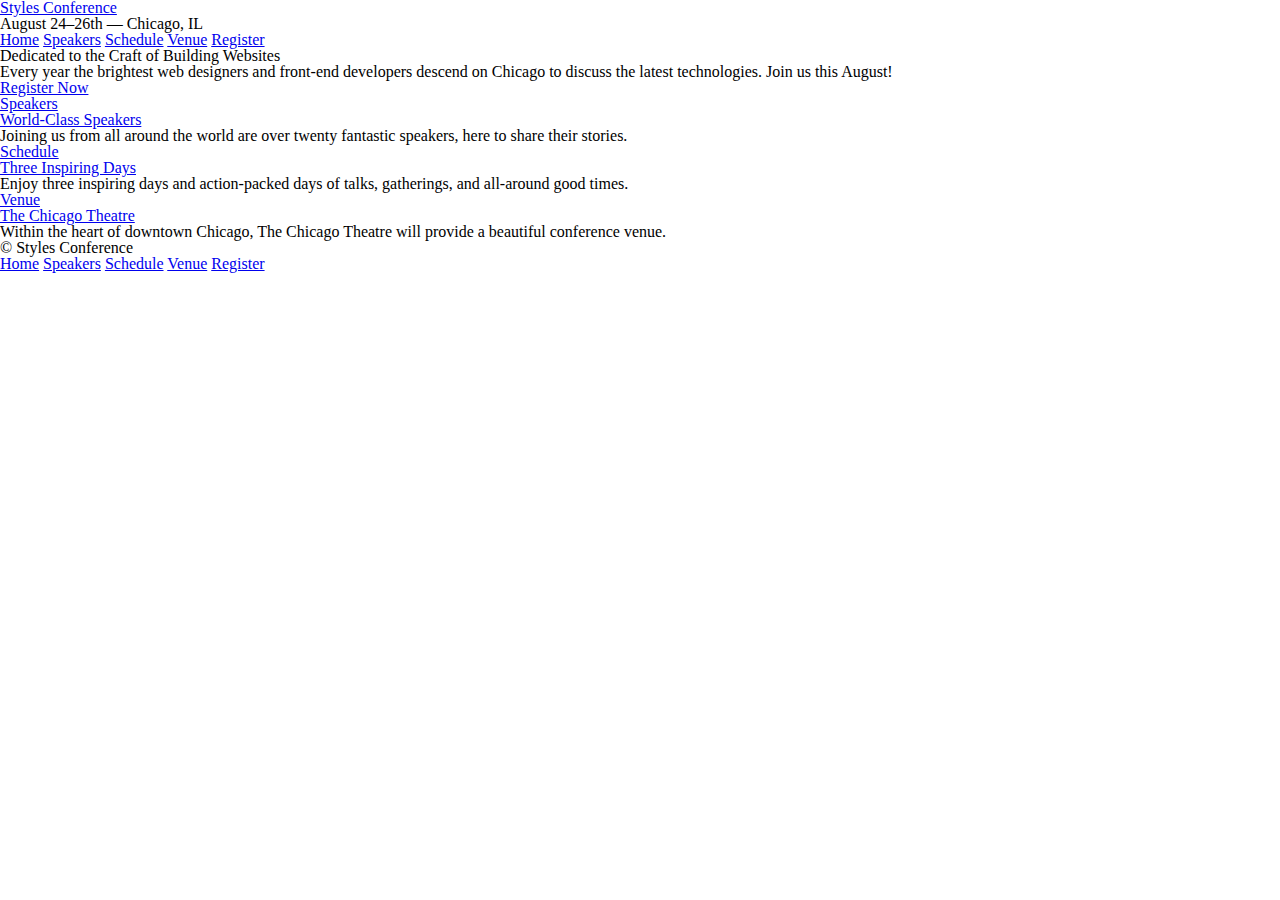
==== styles-conference/index.html @ 1bca7f79 "Getting to know HTML" ====
<!DOCTYPE html>
<html lang="en">
<head>
  <meta charset="UTF-8">
  <title>Styles Conference</title>
  <link rel="stylesheet" href="assets/stylesheets/main.css">
</head>
<body>
  <header>
    <h1>
      <a href="index.html">Styles Conference</a>
    </h1>
    <h3>August 24&ndash;26th &mdash; Chicago, IL</h3>

    <nav>
      <a href="index.html">Home</a>
      <a href="speakers.html">Speakers</a>
      <a href="schedule.html">Schedule</a>
      <a href="venue.html">Venue</a>
      <a href="register.html">Register</a>
    </nav>

  </header>
  <section>
    <h2>Dedicated to the Craft of Building Websites</h2>
    <p>Every year the brightest web designers and front-end developers descend on Chicago to discuss the latest technologies. Join us this August!</p>
    <a href="register.html">Register Now</a>
  </section>

  <section>
     <section>
      <a href="speakers.html">
        <h5>Speakers</h5>
        <h3>World-Class Speakers</h3>
      </a>
       <p>Joining us from all around the world are over twenty fantastic speakers, here to share their stories.</p>
     </section>
     <section>
       <a href="schedule.html">
        <h5>Schedule</h5>
        <h3>Three Inspiring Days</h3>
      </a>
       <p>Enjoy three inspiring days and action-packed days of talks, gatherings, and all-around good times.</p>
     </section>
      <section>
        <a href="venue.html">
          <h5>Venue</h5>
          <h3>The Chicago Theatre</h3>
        </a>
        <p>Within the heart of downtown Chicago, The Chicago Theatre will provide a beautiful conference venue.</p>
      </section>

  </section>
  <footer>

    <small>&copy; Styles Conference</small>

       <nav>
      <a href="index.html">Home</a>
      <a href="speakers.html">Speakers</a>
      <a href="schedule.html">Schedule</a>
      <a href="venue.html">Venue</a>
      <a href="register.html">Register</a>
    </nav>

  </footer>
</body>
</html>
---- styles-conference/assets/stylesheets/main.css ----
/* http://meyerweb.com/eric/tools/css/reset/ 2. v2.0 | 20110126
  License: none (public domain)
*/

html, body, div, span, applet, object, iframe,
h1, h2, h3, h4, h5, h6, p, blockquote, pre,
a, abbr, acronym, address, big, cite, code,
del, dfn, em, img, ins, kbd, q, s, samp,
small, strike, strong, sub, sup, tt, var,
b, u, i, center,
dl, dt, dd, ol, ul, li,
fieldset, form, label, legend,
table, caption, tbody, tfoot, thead, tr, th, td,
article, aside, canvas, details, embed,
figure, figcaption, footer, header, hgroup,
menu, nav, output, ruby, section, summary,
time, mark, audio, video {
  margin: 0;
  padding: 0;
  border: 0;
  font-size: 100%;
  font: inherit;
  vertical-align: baseline;
}
/* HTML5 display-role reset for older browsers */
article, aside, details, figcaption, figure,
footer, header, hgroup, menu, nav, section {
  display: block;
}
body {
  line-height: 1;
}
ol, ul {
  list-style: none;
}
blockquote, q {
  quotes: none;
}
blockquote:before, blockquote:after,
q:before, q:after {
  content: '';
  content: none;
}
table {
  border-collapse: collapse;
  border-spacing: 0;
}
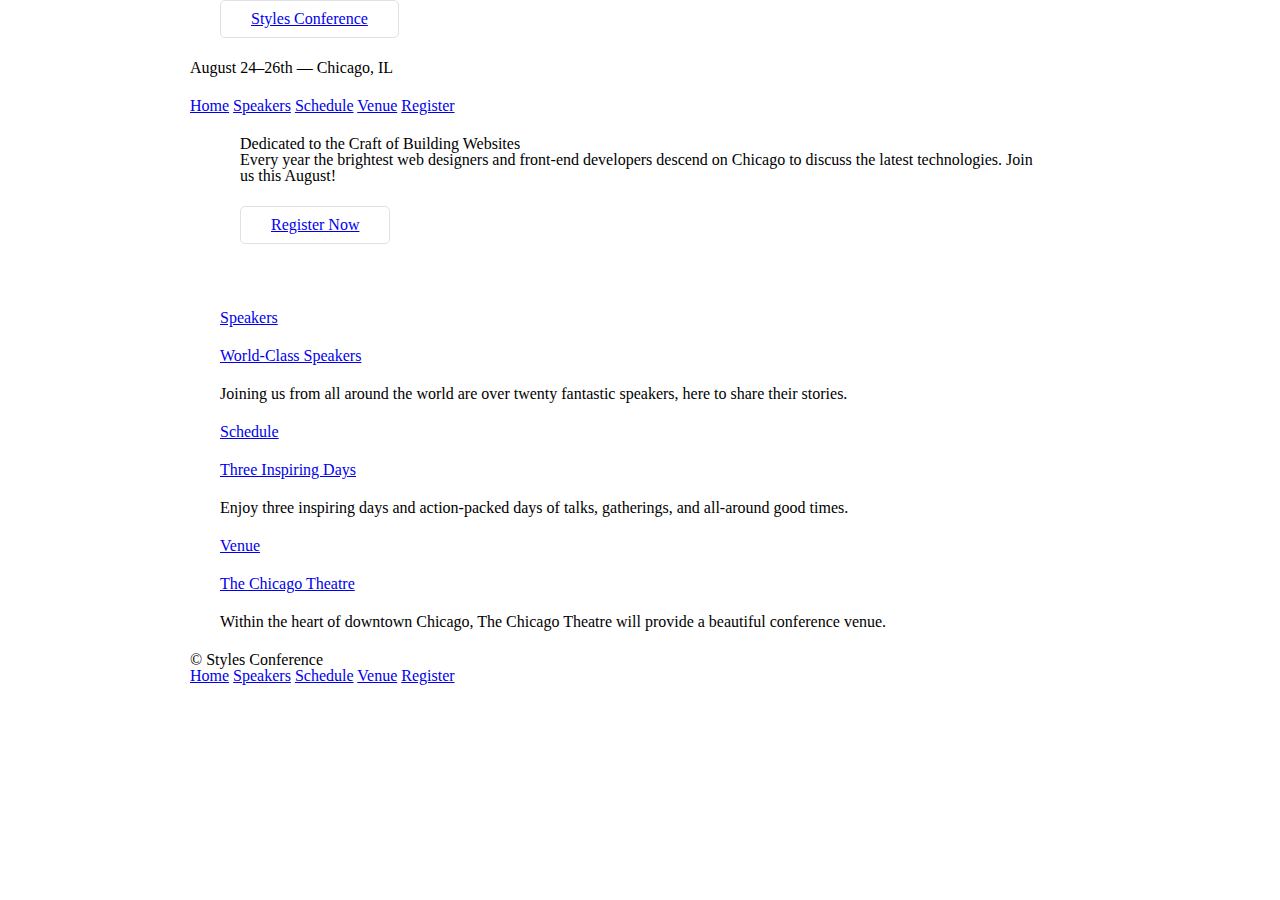
==== commit 667fb08b: "Box model" ====
--- a/styles-conference/index.html
+++ b/styles-conference/index.html
@@ -6,10 +6,12 @@
   <link rel="stylesheet" href="assets/stylesheets/main.css">
 </head>
 <body>
-  <header>
-    <h1>
-      <a href="index.html">Styles Conference</a>
-    </h1>
+  <header class="container">
+    <section class="container">
+      <h1>
+        <a href="index.html" class="btn btn-alt">Styles Conference</a>
+      </h1>
+    </section>
     <h3>August 24&ndash;26th &mdash; Chicago, IL</h3>
 
     <nav>
@@ -21,28 +23,28 @@
     </nav>
 
   </header>
-  <section>
+  <section class=" hero container">
     <h2>Dedicated to the Craft of Building Websites</h2>
     <p>Every year the brightest web designers and front-end developers descend on Chicago to discuss the latest technologies. Join us this August!</p>
-    <a href="register.html">Register Now</a>
+    <a href="register.html" class="btn btn-alt">Register Now</a>
   </section>
 
-  <section>
-     <section>
+  <section class="container">
+     <section class="container">
       <a href="speakers.html">
         <h5>Speakers</h5>
         <h3>World-Class Speakers</h3>
       </a>
        <p>Joining us from all around the world are over twenty fantastic speakers, here to share their stories.</p>
      </section>
-     <section>
+     <section class="container">
        <a href="schedule.html">
         <h5>Schedule</h5>
         <h3>Three Inspiring Days</h3>
       </a>
        <p>Enjoy three inspiring days and action-packed days of talks, gatherings, and all-around good times.</p>
      </section>
-      <section>
+      <section class="container">
         <a href="venue.html">
           <h5>Venue</h5>
           <h3>The Chicago Theatre</h3>
@@ -51,7 +53,7 @@
       </section>
 
   </section>
-  <footer>
+  <footer class="container">
 
     <small>&copy; Styles Conference</small>
 
--- a/styles-conference/assets/stylesheets/main.css
+++ b/styles-conference/assets/stylesheets/main.css
@@ -44,4 +44,62 @@
 table {
   border-collapse: collapse;
   border-spacing: 0;
+}
+
+/*
+  ========================================
+  Grid
+  ========================================
+*/
+
+*,
+*:before,
+*:after {
+  -webkit-box-sizing: border-box;
+     -moz-box-sizing: border-box;
+          box-sizing: border-box;
+}
+
+.container {
+  width: 960px;
+  padding-left: 30px;
+  padding-right: 30px;
+  margin: 0 auto;
+}
+
+/*
+  ========================================
+  Typography
+  ========================================
+*/
+
+h1, h3, h4, h5, p {
+  margin-bottom: 22px;
+}
+
+/*
+  ========================================
+  Buttons
+  ========================================
+*/
+
+.btn {
+  border-radius: 5px;
+  display: inline-block;
+  margin: 0;
+}
+
+.btn-alt {
+  border: 1px solid #dfe2e5;
+  padding: 10px 30px;
+}
+
+/*
+  ========================================
+  Home
+  ========================================
+*/
+
+.hero {
+  padding: 22px 80px 66px 80px;
 }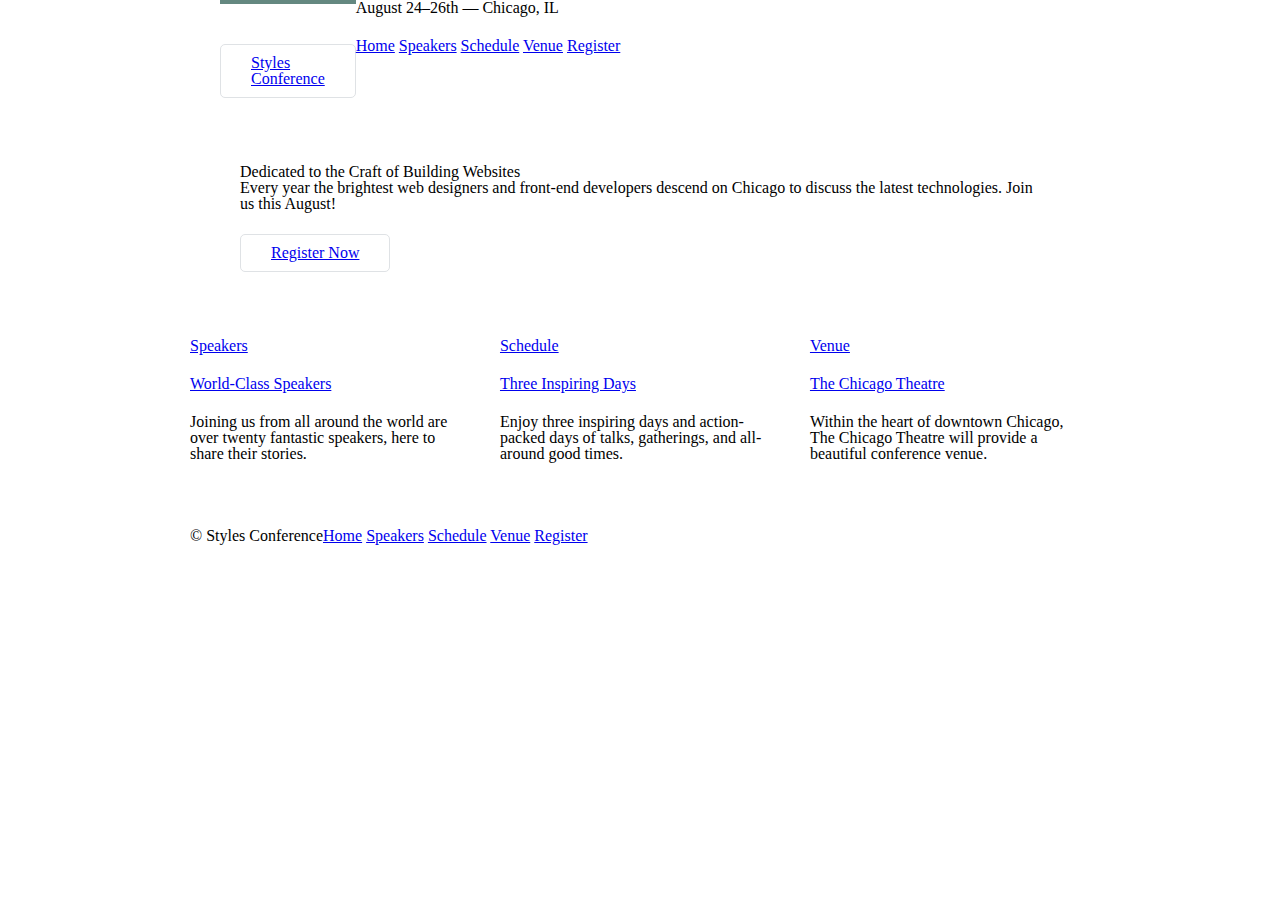
==== commit 33698d01: "Positioning content" ====
--- a/styles-conference/index.html
+++ b/styles-conference/index.html
@@ -6,10 +6,10 @@
   <link rel="stylesheet" href="assets/stylesheets/main.css">
 </head>
 <body>
-  <header class="container">
+  <header class="container group">
     <section class="container">
-      <h1>
-        <a href="index.html" class="btn btn-alt">Styles Conference</a>
+      <h1 class="logo">
+        <a href="index.html" class="btn btn-alt">Styles <br> Conference</a>
       </h1>
     </section>
     <h3>August 24&ndash;26th &mdash; Chicago, IL</h3>
@@ -23,28 +23,37 @@
     </nav>
 
   </header>
-  <section class=" hero container">
+  <section class="hero container">
     <h2>Dedicated to the Craft of Building Websites</h2>
     <p>Every year the brightest web designers and front-end developers descend on Chicago to discuss the latest technologies. Join us this August!</p>
     <a href="register.html" class="btn btn-alt">Register Now</a>
   </section>
 
-  <section class="container">
-     <section class="container">
+  <section class="grid">
+
+     <!-- Speakers -->
+
+     <section class="col-1-3">
       <a href="speakers.html">
         <h5>Speakers</h5>
         <h3>World-Class Speakers</h3>
       </a>
        <p>Joining us from all around the world are over twenty fantastic speakers, here to share their stories.</p>
-     </section>
-     <section class="container">
+     </section><!--
+
+     Schedule
+
+     --><section class="col-1-3">
        <a href="schedule.html">
         <h5>Schedule</h5>
         <h3>Three Inspiring Days</h3>
       </a>
        <p>Enjoy three inspiring days and action-packed days of talks, gatherings, and all-around good times.</p>
-     </section>
-      <section class="container">
+     </section><!--
+
+     Venue
+
+    --><section class="col-1-3">
         <a href="venue.html">
           <h5>Venue</h5>
           <h3>The Chicago Theatre</h3>
@@ -53,7 +62,7 @@
       </section>
 
   </section>
-  <footer class="container">
+  <footer class="primary-footer container group">
 
     <small>&copy; Styles Conference</small>
 
--- a/styles-conference/assets/stylesheets/main.css
+++ b/styles-conference/assets/stylesheets/main.css
@@ -60,11 +60,35 @@
           box-sizing: border-box;
 }
 
+.container,
+.grid {
+  margin: 0 auto;
+  width: 960px;
+}
+
 .container {
-  width: 960px;
   padding-left: 30px;
   padding-right: 30px;
-  margin: 0 auto;
+}
+
+.col-1-3 {
+  width: 33.33%;
+}
+.col-2-3 {
+  width: 66.66%;
+}
+
+.col-1-3,
+.col-2-3 {
+  display: inline-block;
+  vertical-align: top;
+}
+
+.grid,
+.col-1-3,
+.col-2-3 {
+  padding-left: 15px;
+  padding-right: 15px;
 }
 
 /*
@@ -102,4 +126,49 @@
 
 .hero {
   padding: 22px 80px 66px 80px;
+}
+
+/*
+  ========================================
+  Clearfix
+  ========================================
+*/
+.group:before,
+.group:after {
+  content: "";
+  display: table;
+}
+.group:after {
+  clear: both;
+}
+.group {
+  clear: both;
+  *zoom: 1;
+}
+
+/*
+  ========================================
+  Primary header
+  ========================================
+*/
+
+.logo {
+  float: left;
+  border-top: 4px solid #648880;
+  padding: 40px 0 22px 0;
+}
+
+/*
+  ========================================
+  Primary footer
+  ========================================
+*/
+
+.primary-footer small {
+  float: left;
+}
+
+.primary-footer {
+  padding-bottom: 44px;
+  padding-top: 44px;
 }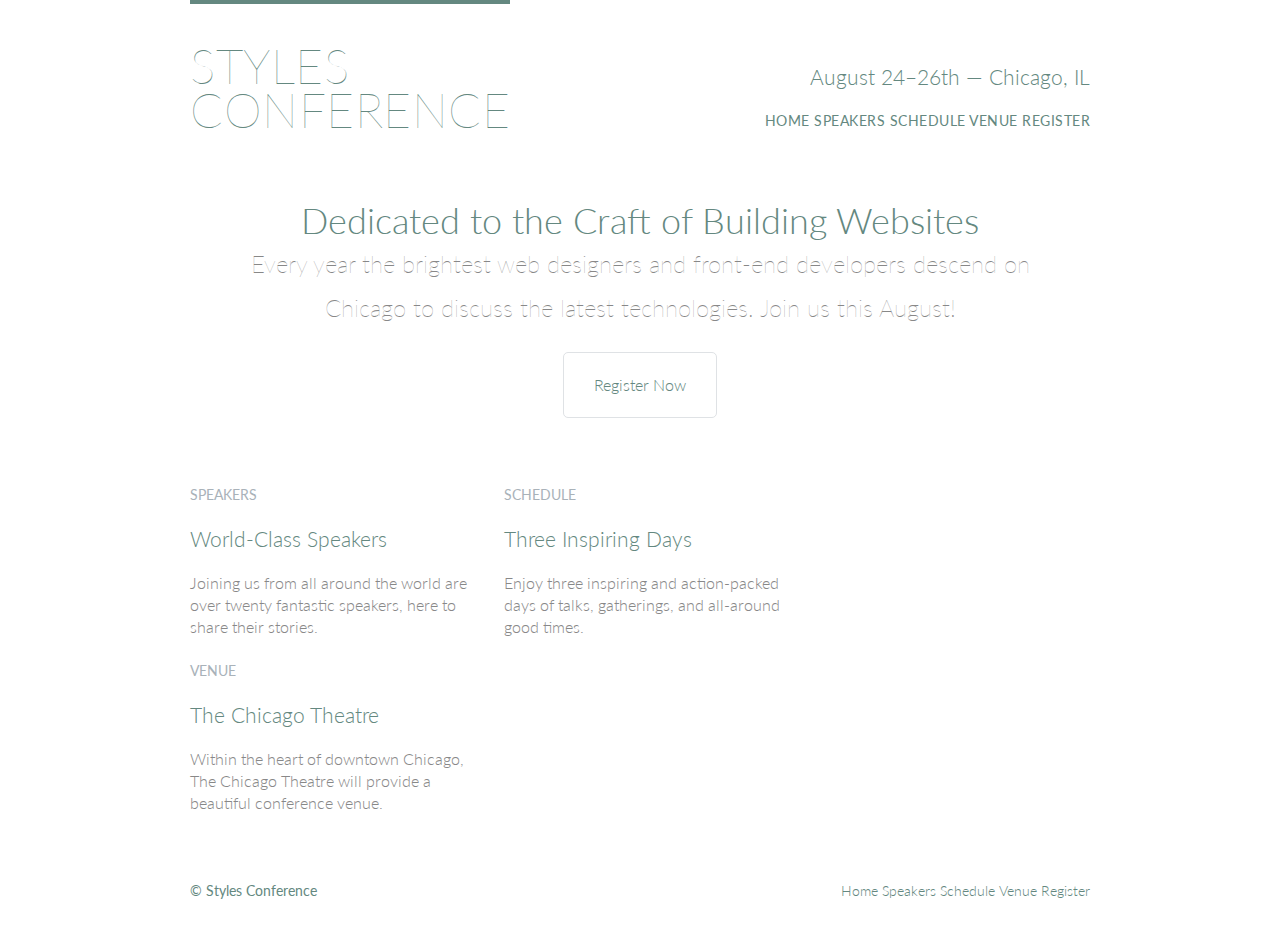
==== commit 2230deac: "Chp6 - Typography" ====
--- a/styles-conference/index.html
+++ b/styles-conference/index.html
@@ -1,79 +1,122 @@
 <!DOCTYPE html>
 <html lang="en">
 <head>
-  <meta charset="UTF-8">
-  <title>Styles Conference</title>
-  <link rel="stylesheet" href="assets/stylesheets/main.css">
+	<meta charset="utf-8"/>
+	<title>
+		Styles Conference
+	</title>
+	<link rel="stylesheet" href="assets/stylesheets/main.css"/>
+	<link rel="stylesheet" href="http://fonts.googleapis.com/css?family=Lato:100,300,400"/>
 </head>
 <body>
-  <header class="container group">
-    <section class="container">
-      <h1 class="logo">
-        <a href="index.html" class="btn btn-alt">Styles <br> Conference</a>
-      </h1>
-    </section>
-    <h3>August 24&ndash;26th &mdash; Chicago, IL</h3>
+	<!-- Header -->
+	<header class="container group">
+		<h1 class="logo">
+			<a href="index.html">
+				Styles
+				<br/>
+				Conference
+			</a>
+		</h1>
+		<h3 class="tagline">
+			August 24&ndash;26th &mdash; Chicago, IL
+		</h3>
+		<nav class="nav primary-nav">
+			<a href="index.html">
+				Home
+			</a>
+			<a href="speakers.html">
+				Speakers
+			</a>
+			<a href="schedule.html">
+				Schedule
+			</a>
+			<a href="venue.html">
+				Venue
+			</a>
+			<a href="register.html">
+				Register
+			</a>
+		</nav>
+	</header>
+	<!-- Hero -->
+	<section class="hero container">
+		<h2>
+			Dedicated to the Craft of Building Websites
+		</h2>
+		<p>
+			Every year the brightest web designers and front-end developers descend on Chicago to discuss the latest technologies. Join us this August!
+		</p>
+		<a class="btn btn-alt" href="register.html">
+			Register Now
+		</a>
+	</section>
+	<!-- Teasers -->
+	<section class="grid">
+		<!-- Speakers -->
+		<section class="teaser col-1-3">
+			<a href="speakers.html">
+				<h5>
+					Speakers
+				</h5>
+				<h3>
+					World-Class Speakers
+				</h3>
+			</a>
+			<p>
+				Joining us from all around the world are over twenty fantastic speakers, here to share their stories.
+			</p>
+		</section>
+		<section class="teaser col-1-3">
+			<a href="schedule.html">
+				<h5>
+					Schedule
+				</h5>
+				<h3>
+					Three Inspiring Days
+				</h3>
+			</a>
+			<p>
+				Enjoy three inspiring and action-packed days of talks, gatherings, and all-around good times.
+			</p>
+		</section>
+		<section class="teaser col-1-3" id="margin-fix">
+			<a href="venue.html">
+				<h5>
+					Venue
+				</h5>
+				<h3>
+					The Chicago Theatre
+				</h3>
+			</a>
+			<p>
+				Within the heart of downtown Chicago, The Chicago Theatre will provide a beautiful conference venue.
+			</p>
+		</section>
+	</section>
+	<!-- Footer -->
+	<footer class="primary-footer container group">
+		<small>
+			&copy; Styles Conference
+		</small>
+		<nav class="nav">
+			<a href="index.html">
+				Home
+			</a>
+			<a href="speakers.html">
+				Speakers
+			</a>
+			<a href="schedule.html">
+				Schedule
+			</a>
+			<a href="venue.html">
+				Venue
+			</a>
+			<a href="register.html">
+				Register
+			</a>
+		</nav>
+	</footer>
+</body>
 
-    <nav>
-      <a href="index.html">Home</a>
-      <a href="speakers.html">Speakers</a>
-      <a href="schedule.html">Schedule</a>
-      <a href="venue.html">Venue</a>
-      <a href="register.html">Register</a>
-    </nav>
-
-  </header>
-  <section class="hero container">
-    <h2>Dedicated to the Craft of Building Websites</h2>
-    <p>Every year the brightest web designers and front-end developers descend on Chicago to discuss the latest technologies. Join us this August!</p>
-    <a href="register.html" class="btn btn-alt">Register Now</a>
-  </section>
-
-  <section class="grid">
-
-     <!-- Speakers -->
-
-     <section class="col-1-3">
-      <a href="speakers.html">
-        <h5>Speakers</h5>
-        <h3>World-Class Speakers</h3>
-      </a>
-       <p>Joining us from all around the world are over twenty fantastic speakers, here to share their stories.</p>
-     </section><!--
-
-     Schedule
-
-     --><section class="col-1-3">
-       <a href="schedule.html">
-        <h5>Schedule</h5>
-        <h3>Three Inspiring Days</h3>
-      </a>
-       <p>Enjoy three inspiring days and action-packed days of talks, gatherings, and all-around good times.</p>
-     </section><!--
-
-     Venue
-
-    --><section class="col-1-3">
-        <a href="venue.html">
-          <h5>Venue</h5>
-          <h3>The Chicago Theatre</h3>
-        </a>
-        <p>Within the heart of downtown Chicago, The Chicago Theatre will provide a beautiful conference venue.</p>
-      </section>
-
-  </section>
-  <footer class="primary-footer container group">
-
-    <small>&copy; Styles Conference</small>
-
-       <nav>
-      <a href="index.html">Home</a>
-      <a href="speakers.html">Speakers</a>
-      <a href="schedule.html">Schedule</a>
-      <a href="venue.html">Venue</a>
-      <a href="register.html">Register</a>
-    </nav>
-
-  </footer>
-</body>
 </html>--- a/styles-conference/assets/stylesheets/main.css
+++ b/styles-conference/assets/stylesheets/main.css
@@ -1,5 +1,6 @@
-/* http://meyerweb.com/eric/tools/css/reset/ 2. v2.0 | 20110126
-  License: none (public domain)
+/* http://meyerweb.com/eric/tools/css/reset/
+   v2.0 | 20110126
+   License: none (public domain)
 */
 
 html, body, div, span, applet, object, iframe,
@@ -48,6 +49,17 @@
 
 /*
   ========================================
+  Custom styles
+  ========================================
+*/
+
+body {
+  color: #888;
+  font: 300 16px/22px "Lato", "Open Sans", "Helvetica Neue", Helvetica, Arial, sans-serif;
+}
+
+/*
+  ========================================
   Grid
   ========================================
 */
@@ -59,37 +71,51 @@
      -moz-box-sizing: border-box;
           box-sizing: border-box;
 }
-
 .container,
 .grid {
   margin: 0 auto;
   width: 960px;
 }
-
 .container {
   padding-left: 30px;
   padding-right: 30px;
 }
-
-.col-1-3 {
-  width: 33.33%;
-}
-.col-2-3 {
-  width: 66.66%;
-}
-
-.col-1-3,
-.col-2-3 {
-  display: inline-block;
-  vertical-align: top;
-}
-
 .grid,
 .col-1-3,
 .col-2-3 {
   padding-left: 15px;
   padding-right: 15px;
 }
+.col-1-3,
+.col-2-3  {
+  display: inline-block;
+  vertical-align: top;
+}
+.col-1-3 {
+  width: 33.33%;
+}
+.col-2-3 {
+  width: 66.66%;
+}
+
+/*
+  ========================================
+  Clearfix
+  ========================================
+*/
+
+.group:before,
+.group:after {
+  content: "";
+  display: table;
+}
+.group:after {
+  clear: both;
+}
+.group {
+  clear: both;
+  *zoom: 1;
+}
 
 /*
   ========================================
@@ -97,8 +123,55 @@
   ========================================
 */
 
+h1, h2, h3, h4 {
+  color: #648880;
+}
 h1, h3, h4, h5, p {
   margin-bottom: 22px;
+}
+h1 {
+  font-size: 36px;
+  line-height: 44px;
+}
+h2 {
+  font-size: 24px;
+  line-height: 44px;
+}
+h3 {
+  font-size: 21px;
+}
+h4 {
+  font-size: 18px;
+}
+h5 {
+  color: #a9b2b9;
+  font-size: 14px;
+  font-weight: 400;
+  text-transform: uppercase;
+}
+strong {
+  font-weight: 400;
+}
+cite,
+em {
+  font-style: italic;
+}
+
+/*
+  ========================================
+  Links
+  ========================================
+*/
+
+a {
+  color: #648880;
+  text-decoration: none;
+}
+a:hover {
+  color: #a9b2b9;
+}
+p a {
+  border-bottom: 1px solid #dfe2e5;
 }
 
 /*
@@ -112,7 +185,6 @@
   display: inline-block;
   margin: 0;
 }
-
 .btn-alt {
   border: 1px solid #dfe2e5;
   padding: 10px 30px;
@@ -120,42 +192,29 @@
 
 /*
   ========================================
-  Home
-  ========================================
-*/
-
-.hero {
-  padding: 22px 80px 66px 80px;
-}
-
-/*
-  ========================================
-  Clearfix
-  ========================================
-*/
-.group:before,
-.group:after {
-  content: "";
-  display: table;
-}
-.group:after {
-  clear: both;
-}
-.group {
-  clear: both;
-  *zoom: 1;
-}
-
-/*
-  ========================================
   Primary header
   ========================================
 */
 
 .logo {
+  border-top: 4px solid #648880;
   float: left;
-  border-top: 4px solid #648880;
+  font-size: 48px;
+  font-weight: 100;
+  letter-spacing: .5px;
+  line-height: 44px;
   padding: 40px 0 22px 0;
+  text-transform: uppercase;
+}
+.tagline {
+  margin: 66px 0 22px 0;
+  text-align: right;
+}
+.primary-nav {
+  font-size: 14px;
+  font-weight: 400;
+  letter-spacing: .5px;
+  text-transform: uppercase;
 }
 
 /*
@@ -164,11 +223,55 @@
   ========================================
 */
 
+.primary-footer {
+  color: #648880;
+  font-size: 14px;
+  padding-bottom: 44px;
+  padding-top: 44px;
+}
 .primary-footer small {
   float: left;
-}
-
-.primary-footer {
-  padding-bottom: 44px;
-  padding-top: 44px;
+  font-weight: 400;
+}
+
+/*
+  ========================================
+  Navigation
+  ========================================
+*/
+
+.nav {
+  text-align: right;
+}
+
+/*
+  ========================================
+  Home
+  ========================================
+*/
+
+.hero {
+  line-height: 44px;
+  padding: 22px 80px 66px 80px;
+  text-align: center;
+}
+.hero h2 {
+  font-size: 36px;
+}
+.hero p {
+  font-size: 24px;
+  font-weight: 100;
+}
+.teaser a:hover h3 {
+  color: #a9b2b9;
+}
+
+/*
+  ========================================
+  Margin-fix for venue
+  ========================================
+*/
+
+#margin-fix {
+  margin-right: -7px;
 }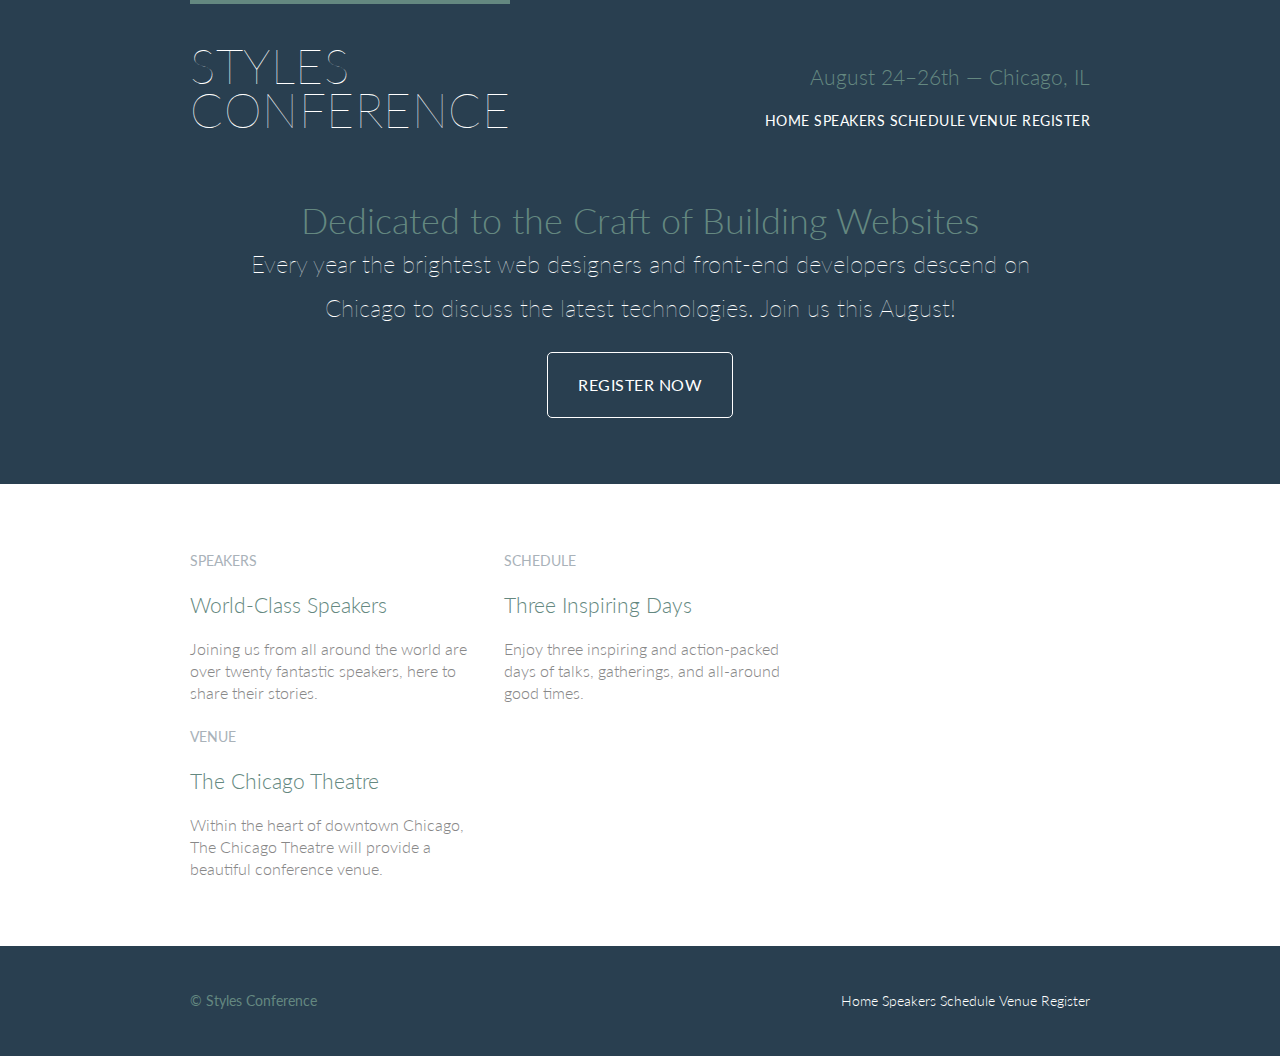
==== commit 6532729c: "Backgrounds and Gradients" ====
--- a/styles-conference/index.html
+++ b/styles-conference/index.html
@@ -10,7 +10,7 @@
 </head>
 <body>
 	<!-- Header -->
-	<header class="container group">
+	<header class="primary-header container group">
 		<h1 class="logo">
 			<a href="index.html">
 				Styles
@@ -52,7 +52,8 @@
 		</a>
 	</section>
 	<!-- Teasers -->
-	<section class="grid">
+	<section class="row">
+	<div class="grid">
 		<!-- Speakers -->
 		<section class="teaser col-1-3">
 			<a href="speakers.html">
@@ -93,6 +94,7 @@
 				Within the heart of downtown Chicago, The Chicago Theatre will provide a beautiful conference venue.
 			</p>
 		</section>
+	</div>
 	</section>
 	<!-- Footer -->
 	<footer class="primary-footer container group">
--- a/styles-conference/assets/stylesheets/main.css
+++ b/styles-conference/assets/stylesheets/main.css
@@ -54,6 +54,7 @@
 */
 
 body {
+  background: #293f50;
   color: #888;
   font: 300 16px/22px "Lato", "Open Sans", "Helvetica Neue", Helvetica, Arial, sans-serif;
 }
@@ -109,9 +110,11 @@
   content: "";
   display: table;
 }
+
 .group:after {
   clear: both;
 }
+
 .group {
   clear: both;
   *zoom: 1;
@@ -119,6 +122,31 @@
 
 /*
   ========================================
+  Rows
+  ========================================
+*/
+
+.row {
+  background: #fff;
+  padding: 66px 0 44px 0;
+}
+
+.row,
+.row-alt {
+  min-width: 960px;
+}
+
+.row-alt {
+  background: #cbe2c1;
+  background: -webkit-linear-gradient(to right, #a1d3b0, #f6f1d3);
+  background: -moz-linear-gradient(to right, #a1d3b0, #f6f1d3);
+  background: linear-gradient(to right, #a1d3b0, #f6f1d3);
+  padding: 44px 0 22px 0;
+ }
+
+
+/*
+  ========================================
   Typography
   ========================================
 */
@@ -126,32 +154,40 @@
 h1, h2, h3, h4 {
   color: #648880;
 }
+
 h1, h3, h4, h5, p {
   margin-bottom: 22px;
 }
+
 h1 {
   font-size: 36px;
   line-height: 44px;
 }
+
 h2 {
   font-size: 24px;
   line-height: 44px;
 }
+
 h3 {
   font-size: 21px;
 }
+
 h4 {
   font-size: 18px;
 }
+
 h5 {
   color: #a9b2b9;
   font-size: 14px;
   font-weight: 400;
   text-transform: uppercase;
 }
+
 strong {
   font-weight: 400;
 }
+
 cite,
 em {
   font-style: italic;
@@ -159,6 +195,22 @@
 
 /*
   ========================================
+  Leads
+  ========================================
+*/
+
+.lead {
+  text-align: center;
+}
+
+.lead p {
+  font-size: 21px;
+  line-height: 33px;
+}
+
+
+/*
+  ========================================
   Links
   ========================================
 */
@@ -167,13 +219,26 @@
   color: #648880;
   text-decoration: none;
 }
+
 a:hover {
   color: #a9b2b9;
 }
+
 p a {
   border-bottom: 1px solid #dfe2e5;
 }
 
+.primary-header a,
+.primary-footer a {
+  color: #fff;
+}
+
+.primary-header a:hover,
+.primary-footer a:hover {
+  color: #648880;
+}
+
+
 /*
   ========================================
   Buttons
@@ -182,12 +247,23 @@
 
 .btn {
   border-radius: 5px;
+  color: #fff;
+  cursor: pointer;
   display: inline-block;
+  font-weight: 400;
+  letter-spacing: .5px;
   margin: 0;
-}
+  text-transform: uppercase;
+}
+
 .btn-alt {
-  border: 1px solid #dfe2e5;
+  border: 1px solid #fff;
   padding: 10px 30px;
+}
+
+.btn-alt:hover {
+  background: #fff;
+  color: #648880;
 }
 
 /*
@@ -251,17 +327,21 @@
 */
 
 .hero {
+  color: #fff;
   line-height: 44px;
   padding: 22px 80px 66px 80px;
   text-align: center;
 }
+
 .hero h2 {
   font-size: 36px;
 }
+
 .hero p {
   font-size: 24px;
   font-weight: 100;
 }
+
 .teaser a:hover h3 {
   color: #a9b2b9;
 }
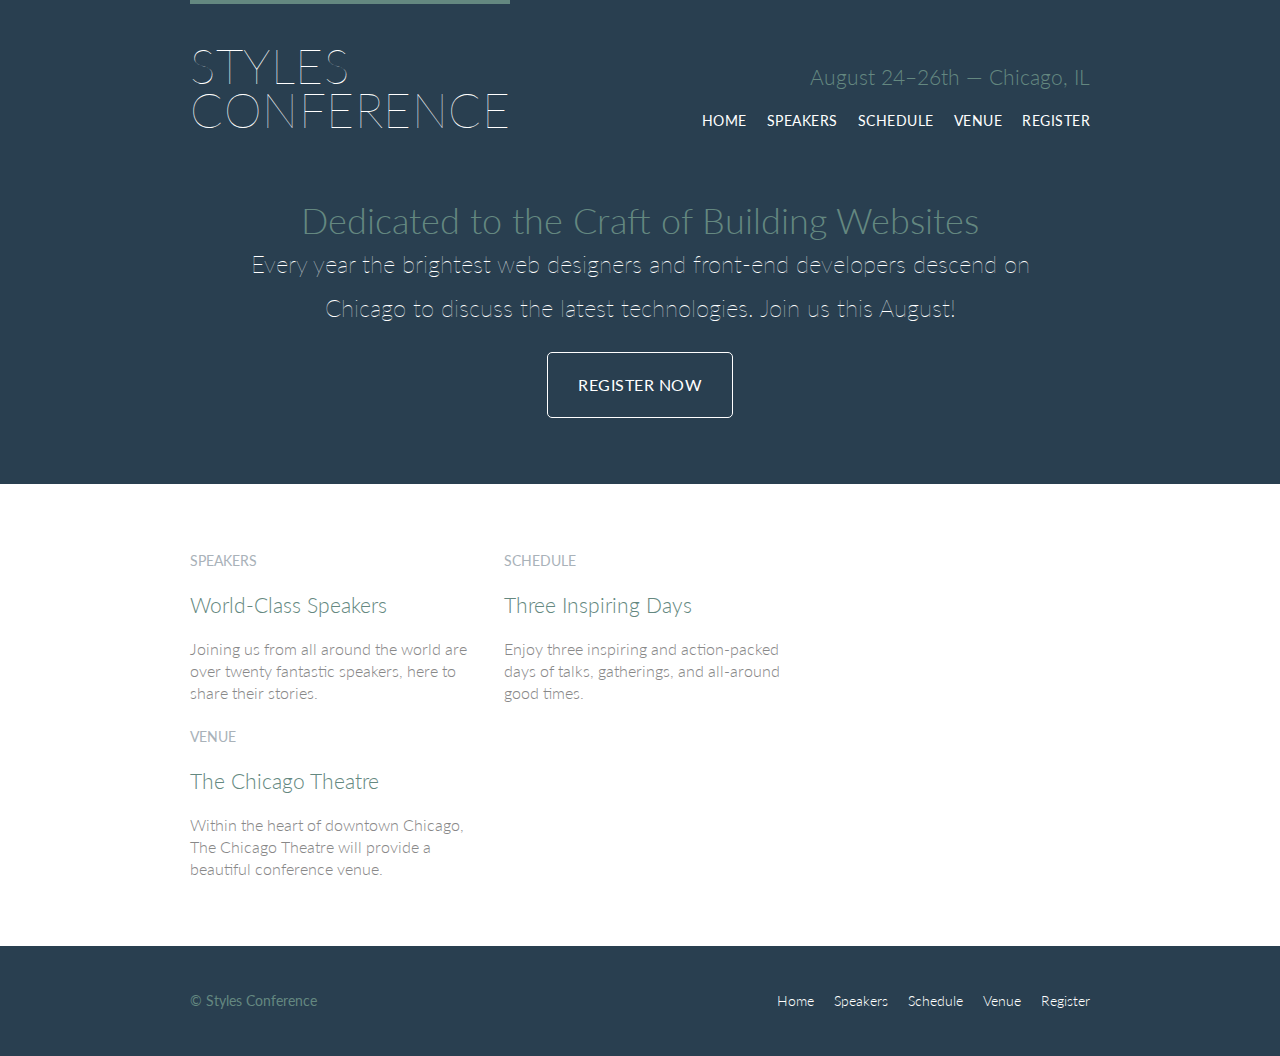
==== commit b2671221: "Creating lists" ====
--- a/styles-conference/index.html
+++ b/styles-conference/index.html
@@ -22,22 +22,14 @@
 			August 24&ndash;26th &mdash; Chicago, IL
 		</h3>
 		<nav class="nav primary-nav">
-			<a href="index.html">
-				Home
-			</a>
-			<a href="speakers.html">
-				Speakers
-			</a>
-			<a href="schedule.html">
-				Schedule
-			</a>
-			<a href="venue.html">
-				Venue
-			</a>
-			<a href="register.html">
-				Register
-			</a>
-		</nav>
+  <ul>
+    <li><a href="index.html">Home</a></li><!--
+    --><li><a href="speakers.html">Speakers</a></li><!--
+    --><li><a href="schedule.html">Schedule</a></li><!--
+    --><li><a href="venue.html">Venue</a></li><!--
+    --><li><a href="register.html">Register</a></li>
+  </ul>
+</nav>
 	</header>
 	<!-- Hero -->
 	<section class="hero container">
@@ -102,22 +94,14 @@
 			&copy; Styles Conference
 		</small>
 		<nav class="nav">
-			<a href="index.html">
-				Home
-			</a>
-			<a href="speakers.html">
-				Speakers
-			</a>
-			<a href="schedule.html">
-				Schedule
-			</a>
-			<a href="venue.html">
-				Venue
-			</a>
-			<a href="register.html">
-				Register
-			</a>
-		</nav>
+  <ul>
+    <li><a href="index.html">Home</a></li><!--
+    --><li><a href="speakers.html">Speakers</a></li><!--
+    --><li><a href="schedule.html">Schedule</a></li><!--
+    --><li><a href="venue.html">Venue</a></li><!--
+    --><li><a href="register.html">Register</a></li>
+  </ul>
+</nav>
 	</footer>
 </body>
 
--- a/styles-conference/assets/stylesheets/main.css
+++ b/styles-conference/assets/stylesheets/main.css
@@ -320,6 +320,16 @@
   text-align: right;
 }
 
+.nav li {
+  display: inline-block;
+  margin: 0 10px;
+  vertical-align: top;
+}
+
+.nav li:last-child {
+  margin-right: 0;
+}
+
 /*
   ========================================
   Home
@@ -354,4 +364,22 @@
 
 #margin-fix {
   margin-right: -7px;
+}
+
+/*
+  ========================================
+  Speakers
+  ========================================
+*/
+
+.speaker-info {
+  border: 1px solid #dfe2e5;
+  border-radius: 5px;
+  margin-top: 88px;
+  padding: 22px 0;
+  text-align: center;
+}
+
+.speaker {
+  margin-bottom: 44px;
 }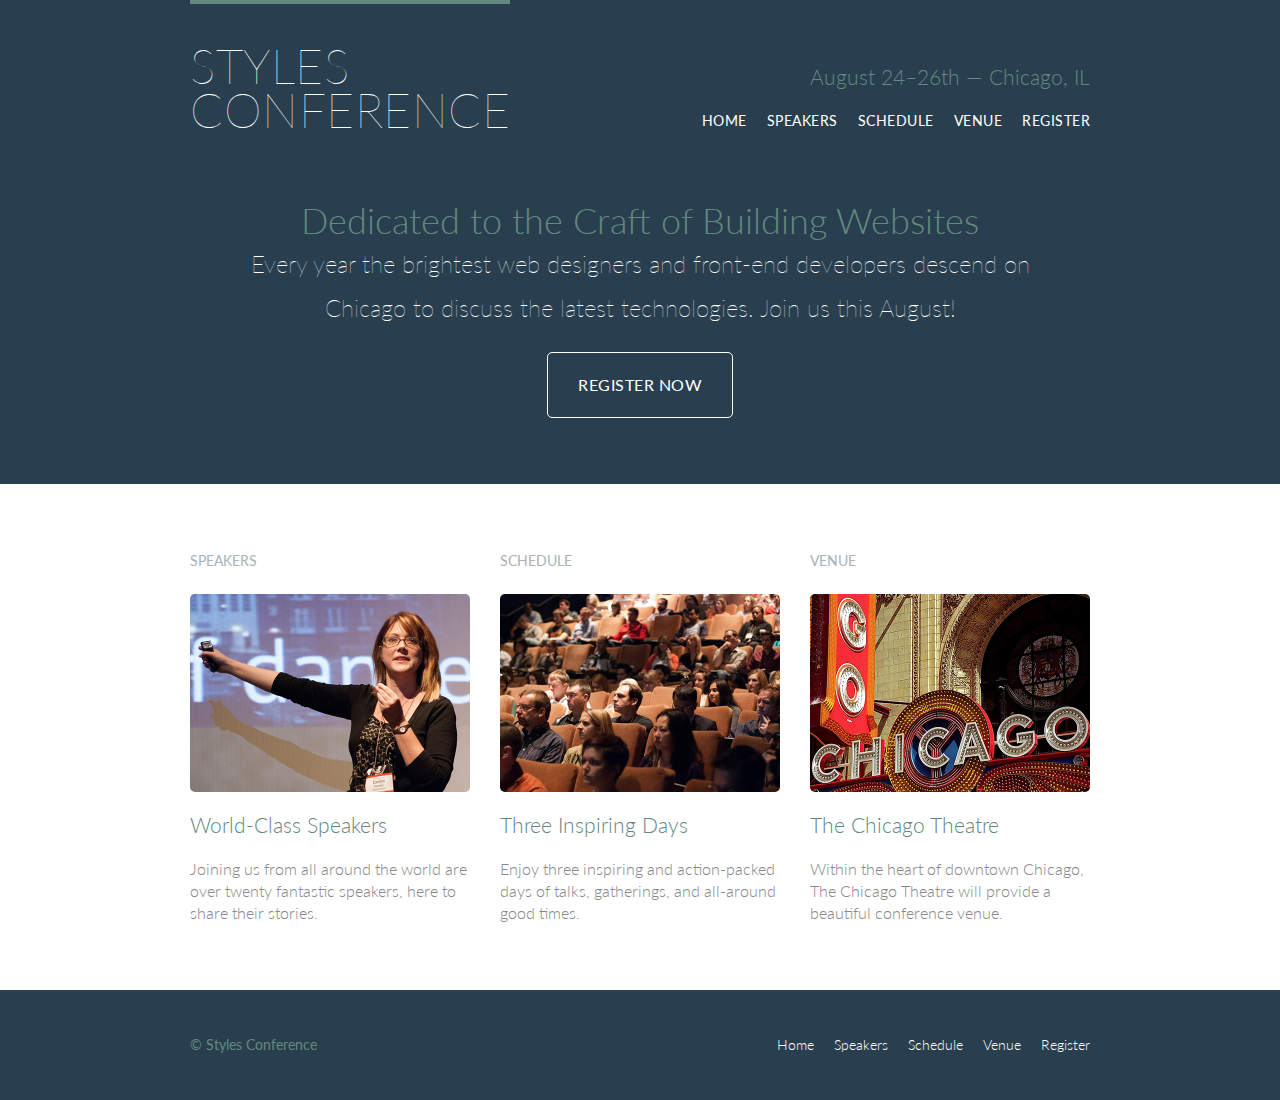
==== commit b171cb83: "Adding Media" ====
--- a/styles-conference/index.html
+++ b/styles-conference/index.html
@@ -1,108 +1,107 @@
 <!DOCTYPE html>
 <html lang="en">
-<head>
-	<meta charset="utf-8"/>
-	<title>
-		Styles Conference
-	</title>
-	<link rel="stylesheet" href="assets/stylesheets/main.css"/>
-	<link rel="stylesheet" href="http://fonts.googleapis.com/css?family=Lato:100,300,400"/>
-</head>
-<body>
-	<!-- Header -->
-	<header class="primary-header container group">
-		<h1 class="logo">
-			<a href="index.html">
-				Styles
-				<br/>
-				Conference
-			</a>
-		</h1>
-		<h3 class="tagline">
-			August 24&ndash;26th &mdash; Chicago, IL
-		</h3>
-		<nav class="nav primary-nav">
-  <ul>
-    <li><a href="index.html">Home</a></li><!--
-    --><li><a href="speakers.html">Speakers</a></li><!--
-    --><li><a href="schedule.html">Schedule</a></li><!--
-    --><li><a href="venue.html">Venue</a></li><!--
-    --><li><a href="register.html">Register</a></li>
-  </ul>
-</nav>
-	</header>
-	<!-- Hero -->
-	<section class="hero container">
-		<h2>
-			Dedicated to the Craft of Building Websites
-		</h2>
-		<p>
-			Every year the brightest web designers and front-end developers descend on Chicago to discuss the latest technologies. Join us this August!
-		</p>
-		<a class="btn btn-alt" href="register.html">
-			Register Now
-		</a>
-	</section>
-	<!-- Teasers -->
-	<section class="row">
-	<div class="grid">
-		<!-- Speakers -->
-		<section class="teaser col-1-3">
-			<a href="speakers.html">
-				<h5>
-					Speakers
-				</h5>
-				<h3>
-					World-Class Speakers
-				</h3>
-			</a>
-			<p>
-				Joining us from all around the world are over twenty fantastic speakers, here to share their stories.
-			</p>
-		</section>
-		<section class="teaser col-1-3">
-			<a href="schedule.html">
-				<h5>
-					Schedule
-				</h5>
-				<h3>
-					Three Inspiring Days
-				</h3>
-			</a>
-			<p>
-				Enjoy three inspiring and action-packed days of talks, gatherings, and all-around good times.
-			</p>
-		</section>
-		<section class="teaser col-1-3" id="margin-fix">
-			<a href="venue.html">
-				<h5>
-					Venue
-				</h5>
-				<h3>
-					The Chicago Theatre
-				</h3>
-			</a>
-			<p>
-				Within the heart of downtown Chicago, The Chicago Theatre will provide a beautiful conference venue.
-			</p>
-		</section>
-	</div>
-	</section>
-	<!-- Footer -->
-	<footer class="primary-footer container group">
-		<small>
-			&copy; Styles Conference
-		</small>
-		<nav class="nav">
-  <ul>
-    <li><a href="index.html">Home</a></li><!--
-    --><li><a href="speakers.html">Speakers</a></li><!--
-    --><li><a href="schedule.html">Schedule</a></li><!--
-    --><li><a href="venue.html">Venue</a></li><!--
-    --><li><a href="register.html">Register</a></li>
-  </ul>
-</nav>
-	</footer>
-</body>
 
+  <head>
+    <meta charset="utf-8">
+    <title>Styles Conference</title>
+    <link rel="stylesheet" href="assets/stylesheets/main.css">
+    <link rel="stylesheet" href="http://fonts.googleapis.com/css?family=Lato:100,300,400">
+  </head>
+
+  <body>
+
+    <!-- Header -->
+
+    <header class="primary-header container group">
+
+      <h1 class="logo">
+        <a href="index.html">Styles <br> Conference</a>
+      </h1>
+
+      <h3 class="tagline">August 24&ndash;26th &mdash; Chicago, IL</h3>
+
+      <nav class="nav primary-nav">
+        <ul>
+          <li><a href="index.html">Home</a></li><!--
+          --><li><a href="speakers.html">Speakers</a></li><!--
+          --><li><a href="schedule.html">Schedule</a></li><!--
+          --><li><a href="venue.html">Venue</a></li><!--
+          --><li><a href="register.html">Register</a></li>
+        </ul>
+      </nav>
+
+    </header>
+
+    <!-- Hero -->
+
+    <section class="hero container">
+
+      <h2>Dedicated to the Craft of Building Websites</h2>
+
+      <p>Every year the brightest web designers and front-end developers descend on Chicago to discuss the latest technologies. Join us this August!</p>
+
+      <a class="btn btn-alt" href="register.html">Register Now</a>
+
+    </section>
+
+    <!-- Teasers -->
+
+    <section class="row">
+      <div class="grid">
+
+        <!-- Speakers -->
+
+        <section class="teaser col-1-3">
+          <h5>Speakers</h5>
+          <a href="speakers.html">
+            <img src="assets/images/home/speakers.jpg" alt="Professional Speaker">
+            <h3>World-Class Speakers</h3>
+          </a>
+          <p>Joining us from all around the world are over twenty fantastic speakers, here to share their stories.</p>
+        </section><!--
+
+        Schedule
+
+        --><section class="teaser col-1-3">
+          <h5>Schedule</h5>
+          <a href="schedule.html">
+            <img src="assets/images/home/schedule.jpg" alt="Conference Attendees">
+            <h3>Three Inspiring Days</h3>
+          </a>
+          <p>Enjoy three inspiring and action-packed days of talks, gatherings, and all-around good times.</p>
+        </section><!--
+
+        Venue
+
+        --><section class="teaser col-1-3">
+          <h5>Venue</h5>
+          <a href="venue.html">
+            <img src="assets/images/home/venue.jpg" alt="The Chicago Theatre">
+            <h3>The Chicago Theatre</h3>
+          </a>
+          <p>Within the heart of downtown Chicago, The Chicago Theatre will provide a beautiful conference venue.</p>
+        </section>
+
+      </div>
+    </section>
+
+    <!-- Footer -->
+
+    <footer class="primary-footer container group">
+
+      <small>&copy; Styles Conference</small>
+
+      <nav class="nav">
+        <ul>
+          <li><a href="index.html">Home</a></li><!--
+          --><li><a href="speakers.html">Speakers</a></li><!--
+          --><li><a href="schedule.html">Schedule</a></li><!--
+          --><li><a href="venue.html">Venue</a></li><!--
+          --><li><a href="register.html">Register</a></li>
+        </ul>
+      </nav>
+
+    </footer>
+
+  </body>
 </html>--- a/styles-conference/assets/stylesheets/main.css
+++ b/styles-conference/assets/stylesheets/main.css
@@ -110,11 +110,9 @@
   content: "";
   display: table;
 }
-
 .group:after {
   clear: both;
 }
-
 .group {
   clear: both;
   *zoom: 1;
@@ -126,24 +124,21 @@
   ========================================
 */
 
+.row,
+.row-alt {
+  min-width: 960px;
+}
 .row {
   background: #fff;
   padding: 66px 0 44px 0;
 }
-
-.row,
-.row-alt {
-  min-width: 960px;
-}
-
 .row-alt {
   background: #cbe2c1;
   background: -webkit-linear-gradient(to right, #a1d3b0, #f6f1d3);
-  background: -moz-linear-gradient(to right, #a1d3b0, #f6f1d3);
-  background: linear-gradient(to right, #a1d3b0, #f6f1d3);
+  background:    -moz-linear-gradient(to right, #a1d3b0, #f6f1d3);
+  background:         linear-gradient(to right, #a1d3b0, #f6f1d3);
   padding: 44px 0 22px 0;
- }
-
+}
 
 /*
   ========================================
@@ -154,40 +149,32 @@
 h1, h2, h3, h4 {
   color: #648880;
 }
-
 h1, h3, h4, h5, p {
   margin-bottom: 22px;
 }
-
 h1 {
   font-size: 36px;
   line-height: 44px;
 }
-
 h2 {
   font-size: 24px;
   line-height: 44px;
 }
-
 h3 {
   font-size: 21px;
 }
-
 h4 {
   font-size: 18px;
 }
-
 h5 {
   color: #a9b2b9;
   font-size: 14px;
   font-weight: 400;
   text-transform: uppercase;
 }
-
 strong {
   font-weight: 400;
 }
-
 cite,
 em {
   font-style: italic;
@@ -202,13 +189,11 @@
 .lead {
   text-align: center;
 }
-
 .lead p {
   font-size: 21px;
   line-height: 33px;
 }
 
-
 /*
   ========================================
   Links
@@ -219,25 +204,20 @@
   color: #648880;
   text-decoration: none;
 }
-
 a:hover {
   color: #a9b2b9;
 }
-
 p a {
   border-bottom: 1px solid #dfe2e5;
 }
-
 .primary-header a,
 .primary-footer a {
   color: #fff;
 }
-
 .primary-header a:hover,
 .primary-footer a:hover {
   color: #648880;
 }
-
 
 /*
   ========================================
@@ -255,12 +235,10 @@
   margin: 0;
   text-transform: uppercase;
 }
-
 .btn-alt {
   border: 1px solid #fff;
   padding: 10px 30px;
 }
-
 .btn-alt:hover {
   background: #fff;
   color: #648880;
@@ -319,13 +297,11 @@
 .nav {
   text-align: right;
 }
-
 .nav li {
   display: inline-block;
   margin: 0 10px;
   vertical-align: top;
 }
-
 .nav li:last-child {
   margin-right: 0;
 }
@@ -342,28 +318,21 @@
   padding: 22px 80px 66px 80px;
   text-align: center;
 }
-
 .hero h2 {
   font-size: 36px;
 }
-
 .hero p {
   font-size: 24px;
   font-weight: 100;
 }
-
 .teaser a:hover h3 {
   color: #a9b2b9;
 }
-
-/*
-  ========================================
-  Margin-fix for venue
-  ========================================
-*/
-
-#margin-fix {
-  margin-right: -7px;
+.teaser img {
+  border-radius: 5px;
+  display: block;
+  margin-bottom: 22px;
+  max-width: 100%
 }
 
 /*
@@ -372,14 +341,35 @@
   ========================================
 */
 
+.speaker {
+  margin-bottom: 44px;
+}
 .speaker-info {
   border: 1px solid #dfe2e5;
   border-radius: 5px;
   margin-top: 88px;
-  padding: 22px 0;
+  padding-bottom: 22px;
   text-align: center;
 }
-
-.speaker {
-  margin-bottom: 44px;
-}+.speaker-info img {
+  border-radius: 50%;
+  height: 130px;
+  margin: -66px 0 22px 0;
+  vertical-align: top;
+}
+
+/*
+  ========================================
+  Venue
+  ========================================
+*/
+
+.venue-theatre {
+  margin-bottom: 66px;
+}
+.venue-hotel {
+  margin-bottom: 22px;
+}
+.venue-map {
+  height: 264px;
+}
